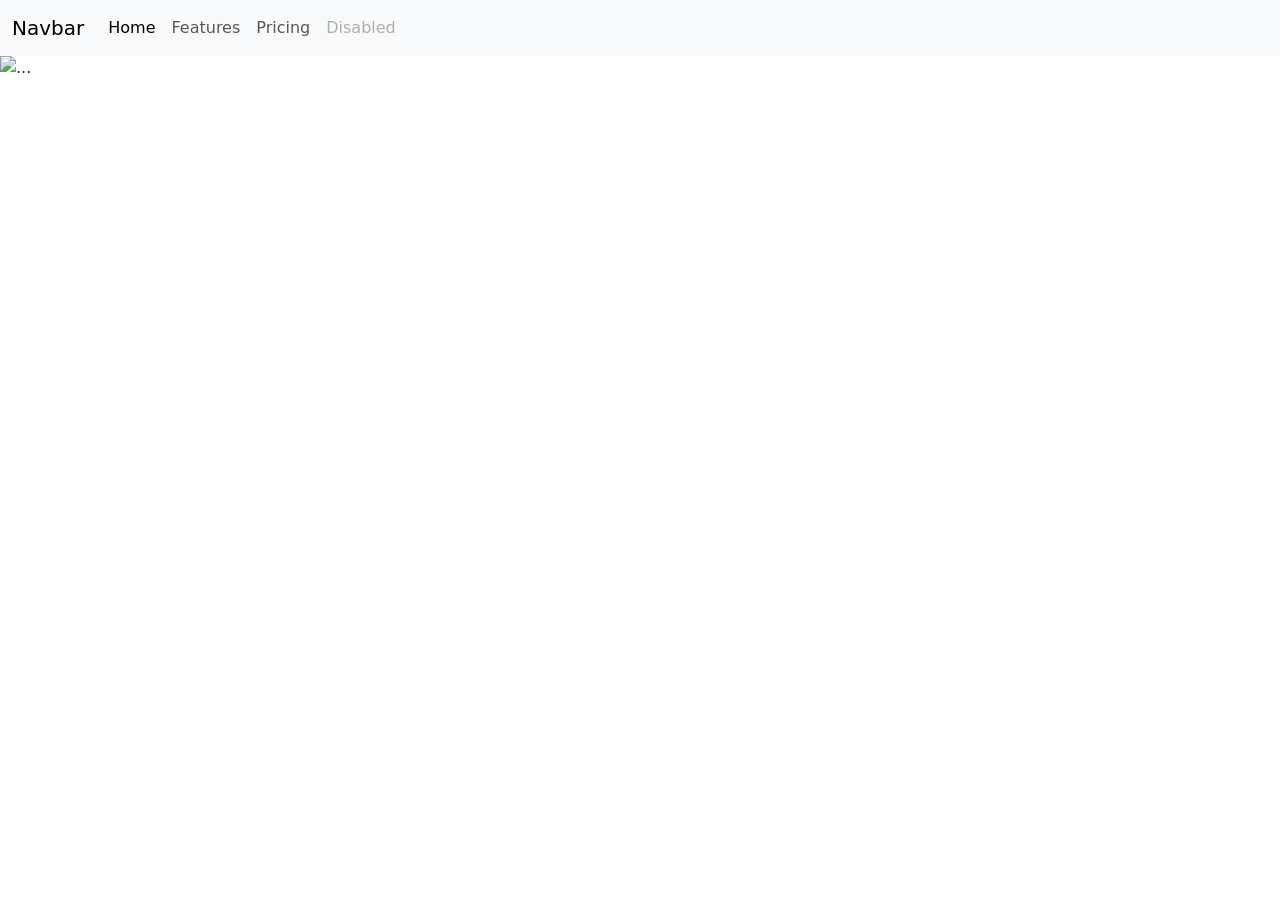
==== boostrap.html @ f1f60541 "Update boostrap.html" ====
<!DOCTYPE html>
<html lang="en">
<head>
    <meta charset="UTF-8">
    <meta name="viewport" content="width=device-width, initial-scale=1.0">
    <title>bostrap</title>
    <link href="https://cdn.jsdelivr.net/npm/bootstrap@5.3.8/dist/css/bootstrap.min.css" rel="stylesheet" integrity="sha384-sRIl4kxILFvY47J16cr9ZwB07vP4J8+LH7qKQnuqkuIAvNWLzeN8tE5YBujZqJLB" crossorigin="anonymous">
    <script src="https://cdn.jsdelivr.net/npm/bootstrap@5.3.8/dist/js/bootstrap.bundle.min.js" integrity="sha384-FKyoEForCGlyvwx9Hj09JcYn3nv7wiPVlz7YYwJrWVcXK/BmnVDxM+D2scQbITxI" crossorigin="anonymous"></script>
</head>
<body>
    <nav class="navbar navbar-expand-lg bg-body-tertiary">
  <div class="container-fluid">
    <a class="navbar-brand" href="#">Navbar</a>
    <button class="navbar-toggler" type="button" data-bs-toggle="collapse" data-bs-target="#navbarNav" aria-controls="navbarNav" aria-expanded="false" aria-label="Toggle navigation">
      <span class="navbar-toggler-icon"></span>
    </button>
    <div class="collapse navbar-collapse" id="navbarNav">
      <ul class="navbar-nav">
        <li class="nav-item">
          <a class="nav-link active" aria-current="page" href="#">Home</a>
        </li>
        <li class="nav-item">
          <a class="nav-link" href="#">Features</a>
        </li>
        <li class="nav-item">
          <a class="nav-link" href="#">Pricing</a>
        </li>
        <li class="nav-item">
          <a class="nav-link disabled" aria-disabled="true">Disabled</a>
        </li>
      </ul>
    </div>
  </div>
</nav>
    <div id="carouselExampleAutoplaying" class="carousel slide" data-bs-ride="carousel">
  <div class="carousel-inner">
    <div class="carousel-item active">
      <img src="..." class="d-block w-100" alt="...">
    </div>
    <div class="carousel-item">
      <img src="..." class="d-block w-100" alt="...">
    </div>
    <div class="carousel-item">
      <img src="..." class="d-block w-100" alt="...">
    </div>
  </div>
  <button class="carousel-control-prev" type="button" data-bs-target="#carouselExampleAutoplaying" data-bs-slide="prev">
    <span class="carousel-control-prev-icon" aria-hidden="true"></span>
    <span class="visually-hidden">Previous</span>
  </button>
  <button class="carousel-control-next" type="button" data-bs-target="#carouselExampleAutoplaying" data-bs-slide="next">
    <span class="carousel-control-next-icon" aria-hidden="true"></span>
    <span class="visually-hidden">Next</span>
  </button>
</div>
</body>
</html>
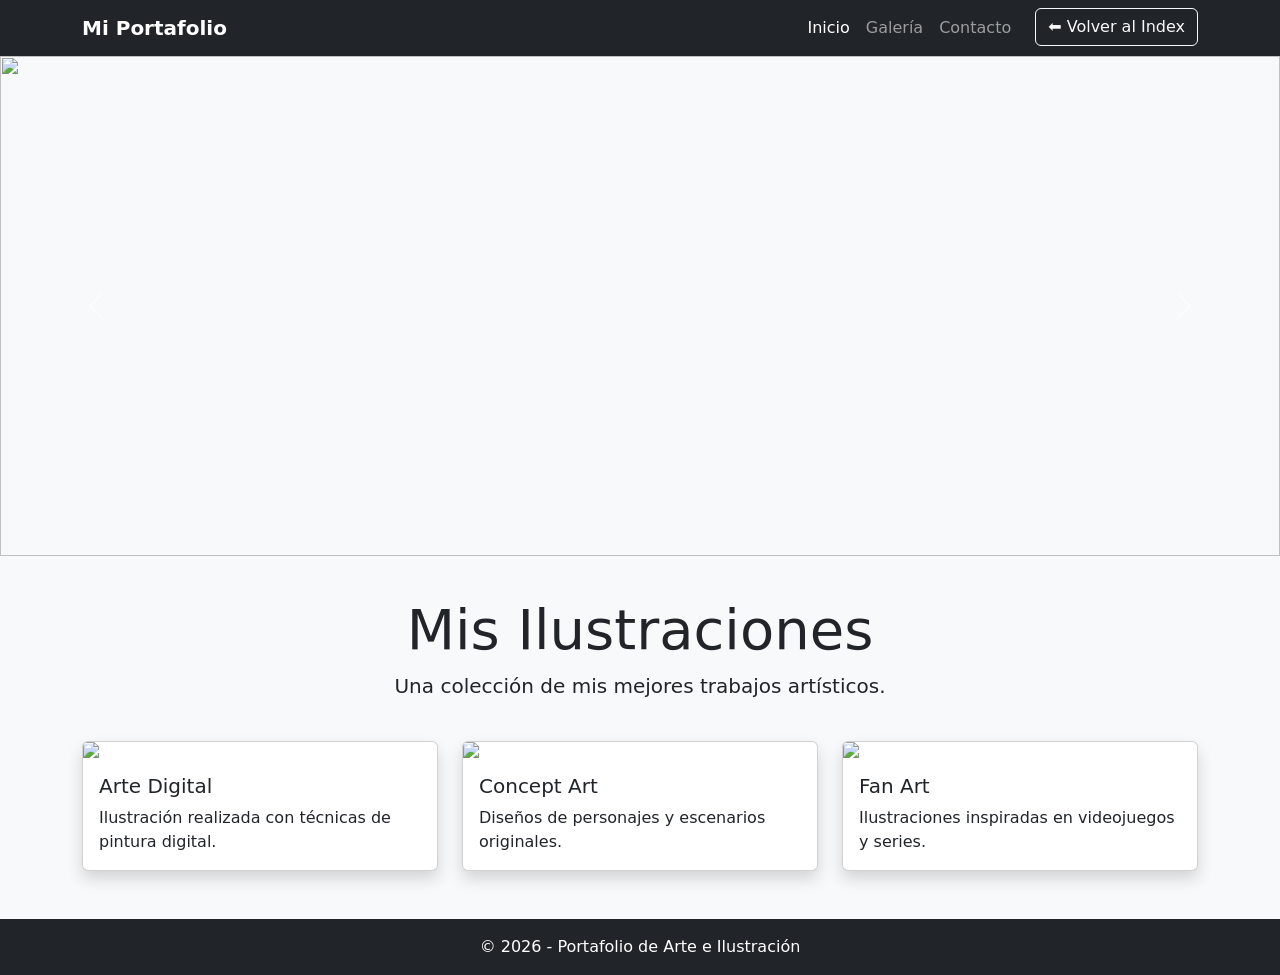
==== commit 50151da3: "Update boostrap.html" ====
--- a/boostrap.html
+++ b/boostrap.html
@@ -1,57 +1,164 @@
 <!DOCTYPE html>
-<html lang="en">
+<html lang="es">
 <head>
     <meta charset="UTF-8">
     <meta name="viewport" content="width=device-width, initial-scale=1.0">
-    <title>bostrap</title>
-    <link href="https://cdn.jsdelivr.net/npm/bootstrap@5.3.8/dist/css/bootstrap.min.css" rel="stylesheet" integrity="sha384-sRIl4kxILFvY47J16cr9ZwB07vP4J8+LH7qKQnuqkuIAvNWLzeN8tE5YBujZqJLB" crossorigin="anonymous">
-    <script src="https://cdn.jsdelivr.net/npm/bootstrap@5.3.8/dist/js/bootstrap.bundle.min.js" integrity="sha384-FKyoEForCGlyvwx9Hj09JcYn3nv7wiPVlz7YYwJrWVcXK/BmnVDxM+D2scQbITxI" crossorigin="anonymous"></script>
+    <title>Galería de Arte</title>
+
+    <link href="https://cdn.jsdelivr.net/npm/bootstrap@5.3.8/dist/css/bootstrap.min.css" rel="stylesheet">
+    <script src="https://cdn.jsdelivr.net/npm/bootstrap@5.3.8/dist/js/bootstrap.bundle.min.js"></script>
+
+    <style>
+        body{
+            background-color: #f8f9fa;
+        }
+
+        .carousel-item img{
+            height: 500px;
+            object-fit: cover;
+        }
+
+        .titulo{
+            text-align: center;
+            margin: 40px 0;
+        }
+
+        .card{
+            transition: 0.3s;
+        }
+
+        .card:hover{
+            transform: translateY(-8px);
+        }
+    </style>
 </head>
 <body>
-    <nav class="navbar navbar-expand-lg bg-body-tertiary">
-  <div class="container-fluid">
-    <a class="navbar-brand" href="#">Navbar</a>
-    <button class="navbar-toggler" type="button" data-bs-toggle="collapse" data-bs-target="#navbarNav" aria-controls="navbarNav" aria-expanded="false" aria-label="Toggle navigation">
-      <span class="navbar-toggler-icon"></span>
-    </button>
-    <div class="collapse navbar-collapse" id="navbarNav">
-      <ul class="navbar-nav">
-        <li class="nav-item">
-          <a class="nav-link active" aria-current="page" href="#">Home</a>
-        </li>
-        <li class="nav-item">
-          <a class="nav-link" href="#">Features</a>
-        </li>
-        <li class="nav-item">
-          <a class="nav-link" href="#">Pricing</a>
-        </li>
-        <li class="nav-item">
-          <a class="nav-link disabled" aria-disabled="true">Disabled</a>
-        </li>
-      </ul>
+
+    <!-- NAVBAR -->
+    <nav class="navbar navbar-expand-lg navbar-dark bg-dark">
+        <div class="container">
+            <a class="navbar-brand fw-bold" href="#">Mi Portafolio</a>
+
+            <button class="navbar-toggler" type="button" data-bs-toggle="collapse"
+                data-bs-target="#navbarNav">
+                <span class="navbar-toggler-icon"></span>
+            </button>
+
+            <div class="collapse navbar-collapse" id="navbarNav">
+                <ul class="navbar-nav ms-auto">
+
+                    <li class="nav-item">
+                        <a class="nav-link active" href="#">Inicio</a>
+                    </li>
+
+                    <li class="nav-item">
+                        <a class="nav-link" href="#">Galería</a>
+                    </li>
+
+                    <li class="nav-item">
+                        <a class="nav-link" href="#">Contacto</a>
+                    </li>
+
+                    <!-- BOTÓN VOLVER -->
+                    <li class="nav-item ms-3">
+                        <a class="btn btn-outline-light" href="index.html">
+                            ⬅ Volver al Index
+                        </a>
+                    </li>
+
+                </ul>
+            </div>
+        </div>
+    </nav>
+
+    <!-- CARRUSEL -->
+    <div id="carouselExampleAutoplaying" class="carousel slide" data-bs-ride="carousel">
+
+        <div class="carousel-inner">
+
+            <div class="carousel-item active">
+                <img src="https://picsum.photos/1200/500?random=1" class="d-block w-100" alt="">
+            </div>
+
+            <div class="carousel-item">
+                <img src="https://picsum.photos/1200/500?random=2" class="d-block w-100" alt="">
+            </div>
+
+            <div class="carousel-item">
+                <img src="https://picsum.photos/1200/500?random=3" class="d-block w-100" alt="">
+            </div>
+
+        </div>
+
+        <button class="carousel-control-prev" type="button"
+            data-bs-target="#carouselExampleAutoplaying" data-bs-slide="prev">
+
+            <span class="carousel-control-prev-icon"></span>
+
+        </button>
+
+        <button class="carousel-control-next" type="button"
+            data-bs-target="#carouselExampleAutoplaying" data-bs-slide="next">
+
+            <span class="carousel-control-next-icon"></span>
+
+        </button>
+
     </div>
-  </div>
-</nav>
-    <div id="carouselExampleAutoplaying" class="carousel slide" data-bs-ride="carousel">
-  <div class="carousel-inner">
-    <div class="carousel-item active">
-      <img src="..." class="d-block w-100" alt="...">
+
+    <!-- TÍTULO -->
+    <div class="container">
+        <div class="titulo">
+            <h1 class="display-4">Mis Ilustraciones</h1>
+            <p class="lead">Una colección de mis mejores trabajos artísticos.</p>
+        </div>
+
+        <!-- TARJETAS -->
+        <div class="row g-4 mb-5">
+
+            <div class="col-md-4">
+                <div class="card shadow">
+                    <img src="https://picsum.photos/400/300?random=4" class="card-img-top">
+                    <div class="card-body">
+                        <h5 class="card-title">Arte Digital</h5>
+                        <p class="card-text">
+                            Ilustración realizada con técnicas de pintura digital.
+                        </p>
+                    </div>
+                </div>
+            </div>
+
+            <div class="col-md-4">
+                <div class="card shadow">
+                    <img src="https://picsum.photos/400/300?random=5" class="card-img-top">
+                    <div class="card-body">
+                        <h5 class="card-title">Concept Art</h5>
+                        <p class="card-text">
+                            Diseños de personajes y escenarios originales.
+                        </p>
+                    </div>
+                </div>
+            </div>
+
+            <div class="col-md-4">
+                <div class="card shadow">
+                    <img src="https://picsum.photos/400/300?random=6" class="card-img-top">
+                    <div class="card-body">
+                        <h5 class="card-title">Fan Art</h5>
+                        <p class="card-text">
+                            Ilustraciones inspiradas en videojuegos y series.
+                        </p>
+                    </div>
+                </div>
+            </div>
+
+        </div>
     </div>
-    <div class="carousel-item">
-      <img src="..." class="d-block w-100" alt="...">
-    </div>
-    <div class="carousel-item">
-      <img src="..." class="d-block w-100" alt="...">
-    </div>
-  </div>
-  <button class="carousel-control-prev" type="button" data-bs-target="#carouselExampleAutoplaying" data-bs-slide="prev">
-    <span class="carousel-control-prev-icon" aria-hidden="true"></span>
-    <span class="visually-hidden">Previous</span>
-  </button>
-  <button class="carousel-control-next" type="button" data-bs-target="#carouselExampleAutoplaying" data-bs-slide="next">
-    <span class="carousel-control-next-icon" aria-hidden="true"></span>
-    <span class="visually-hidden">Next</span>
-  </button>
-</div>
+
+    <!-- FOOTER -->
+    <footer class="bg-dark text-white text-center p-3">
+        © 2026 - Portafolio de Arte e Ilustración
+    </footer>
+
 </body>
 </html>
